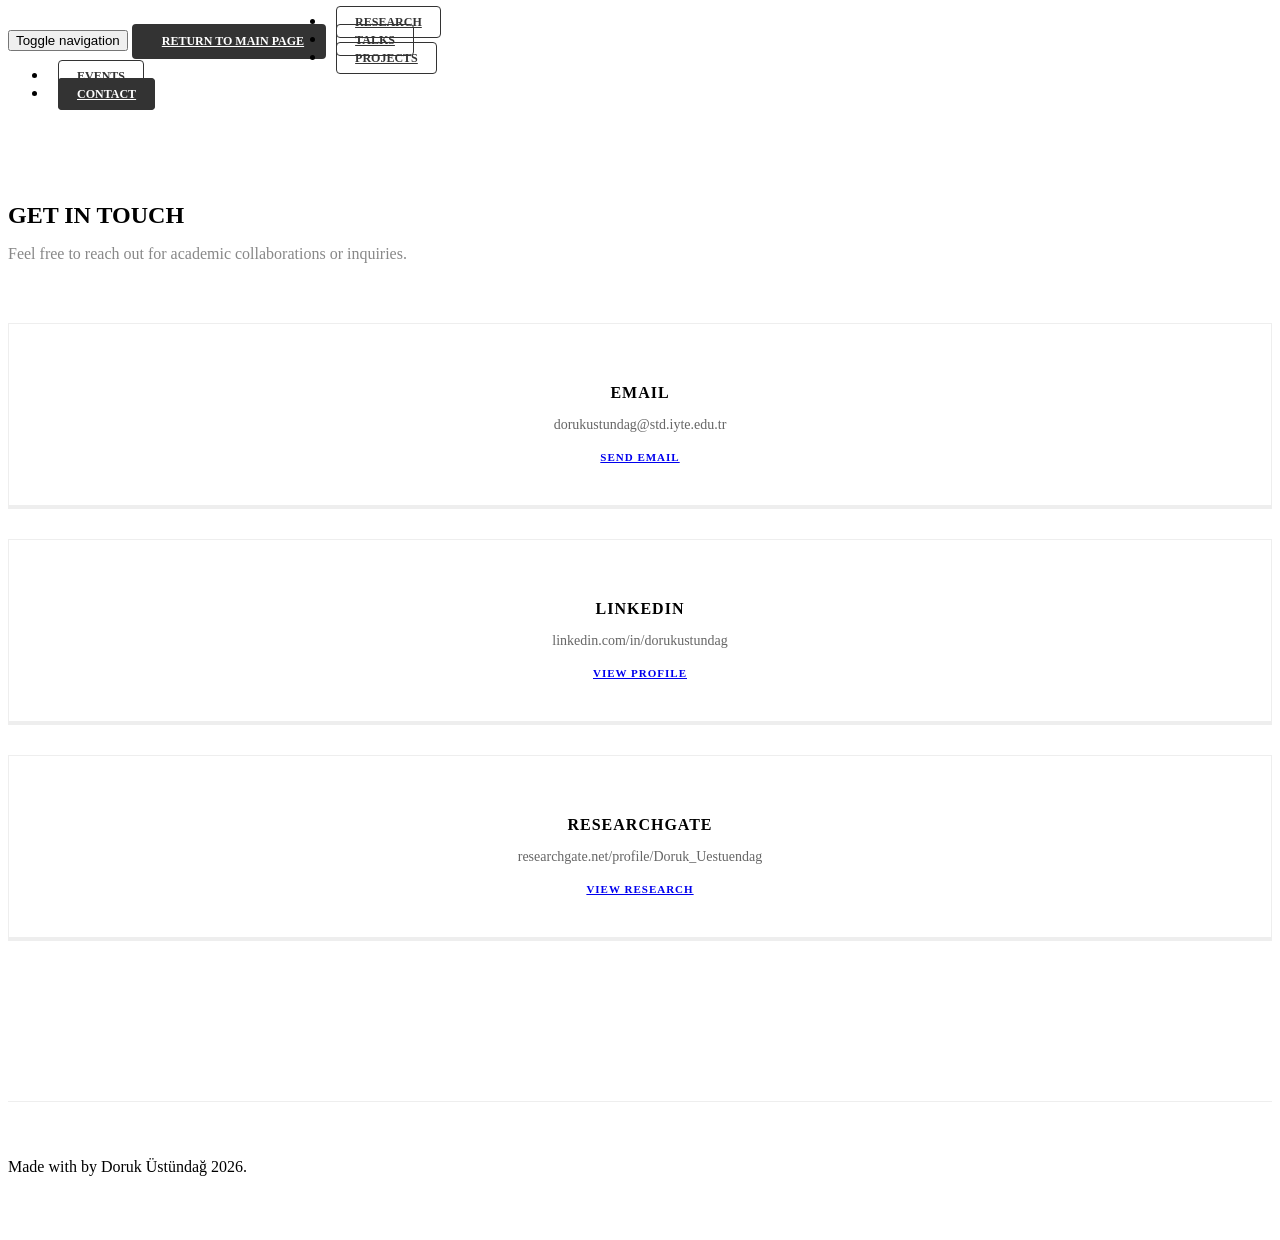
==== contact.html @ 915642f2 "Site-wide polish: shared stylesheet, accessibility, consistency fixes - Extract duplicated header/na" ====
<!doctype html>
<html class="no-js" lang="en">
    <head>
        <meta charset="utf-8">
        <meta http-equiv="X-UA-Compatible" content="IE=edge,chrome=1">
        <title>Contact — Doruk Üstündağ</title>
        <meta name="viewport" content="width=device-width, initial-scale=1">
        <link rel="icon" type="image/svg+xml" href="assets/images/favicon.svg">

        <link href="https://fonts.googleapis.com/css?family=Montserrat:400,700" rel="stylesheet">
        <link rel="stylesheet" href="assets/css/font-awesome.min.css">
        <link rel="stylesheet" href="assets/css/bootstrap.min.css">
        <link rel="stylesheet" href="assets/css/style.css">
        <link rel="stylesheet" href="assets/css/responsive.css" />
        <link rel="stylesheet" href="assets/css/site.css">

        <style>
            /* CONTACT PAGE STYLING */
            .contact-section { padding: 80px 0; }
            .contact-box {
                background: #fff;
                border: 1px solid #eee;
                padding: 40px 20px;
                text-align: center;
                transition: all 0.3s ease;
                border-bottom: 4px solid #eee;
                height: 100%;
                margin-bottom: 30px;
            }
            .contact-box:hover {
                transform: translateY(-5px);
                box-shadow: 0 10px 25px rgba(0,0,0,0.05);
                border-bottom-color: #333;
            }
            .contact-icon {
                font-size: 40px;
                color: #333;
                margin-bottom: 20px;
                display: block;
            }
            .contact-box h3 {
                font-weight: 700;
                text-transform: uppercase;
                font-size: 16px;
                letter-spacing: 1px;
                margin-bottom: 15px;
            }
            .contact-box p {
                color: #666;
                font-size: 14px;
                word-break: break-all;
            }
            .btn-contact {
                margin-top: 15px;
                text-transform: uppercase;
                font-size: 11px;
                font-weight: 700;
                letter-spacing: 1px;
                padding: 8px 20px;
                border-radius: 4px;
            }

            .footer { margin-top: 50px; }
        </style>
    </head>
    <body>

        <header id="main_menu" class="header">            
            <div class="main_menu_bg">
                <div class="container">
                    <div class="row">
                        <div class="nave_menu">
                            <nav class="navbar navbar-default" id="navmenu">
                                <div class="container-fluid">
                                    <div class="navbar-header">
                                        <button type="button" class="navbar-toggle collapsed" data-toggle="collapse" data-target="#bs-example-navbar-collapse-1" aria-expanded="false" aria-controls="bs-example-navbar-collapse-1">
                                            <span class="sr-only">Toggle navigation</span>
                                            <span class="icon-bar"></span><span class="icon-bar"></span><span class="icon-bar"></span>
                                        </button>
                                        <a class="btn-return-home" href="index.html">
                                            <i class="fa fa-chevron-left"></i> Return to Main Page
                                        </a>
                                    </div>
                                    <div class="collapse navbar-collapse" id="bs-example-navbar-collapse-1">
                                        <ul class="nav navbar-nav navbar-right">
                                            <li><a href="research.html">Research</a></li>
                                            <li><a href="talks.html">Talks</a></li>
                                            <li><a href="projects.html">Projects</a></li>
                                            <li><a href="org_events.html">Events</a></li>
                                            <li class="active"><a href="contact.html" aria-current="page">Contact</a></li>
                                        </ul>    
                                    </div>
                                </div>
                            </nav>
                        </div>  
                    </div>
                </div>
            </div>
        </header>

        <section class="contact-section">
            <div class="container">
                <div class="row">
                    <div class="col-md-8 col-md-offset-2 text-center">
                        <h2 style="font-weight: 700; text-transform: uppercase; margin-bottom: 10px;">Get In Touch</h2>
                        <p style="color: #888; margin-bottom: 60px;">Feel free to reach out for academic collaborations or inquiries.</p>
                    </div>
                </div>

                <div class="row">
                    <div class="col-md-4">
                        <div class="contact-box">
                            <i class="fa fa-envelope-o contact-icon"></i>
                            <h3>Email</h3>
                            <p>dorukustundag@std.iyte.edu.tr</p>
                            <a href="mailto:dorukustundag@std.iyte.edu.tr" class="btn btn-default btn-contact">Send Email</a>
                        </div>
                    </div>

                    <div class="col-md-4">
                        <div class="contact-box">
                            <i class="fa fa-linkedin contact-icon"></i>
                            <h3>LinkedIn</h3>
                            <p>linkedin.com/in/dorukustundag</p>
                            <a href="https://www.linkedin.com/in/dorukustundag/" target="_blank" class="btn btn-default btn-contact">View Profile</a>
                        </div>
                    </div>

                    <div class="col-md-4">
                        <div class="contact-box">
                            <i class="fa fa-graduation-cap contact-icon"></i>
                            <h3>ResearchGate</h3>
                            <p>researchgate.net/profile/Doruk_Uestuendag</p>
                            <a href="https://www.researchgate.net/profile/Doruk-Uestuendag" target="_blank" class="btn btn-default btn-contact">View Research</a>
                        </div>
                    </div>
                </div>
            </div>
        </section>

        <footer class="footer">
            <div class="container text-center">
                <p>Made with <i class="fa fa-heart" style="color: #e74c3c;"></i> by Doruk Üstündağ 2026.</p>
            </div>
        </footer>

        <script src="assets/js/vendor/jquery-1.11.2.min.js"></script>
        <script src="assets/js/vendor/bootstrap.min.js"></script>
    </body>
</html>
---- assets/css/site.css ----
/* Shared site chrome: header nav, return-home button, footer, page hero.
   Pulled out of the per-page inline <style> blocks so every page stays in sync. */

body { opacity: 1 !important; visibility: visible !important; }
.preloader { display: none !important; }

/* HEADER NAVIGATION */
.navbar-header { float: left; }
.navbar-nav { margin-top: 12px; margin-bottom: 0; }
.navbar-nav li a {
    border: 1px solid #333 !important;
    padding: 8px 18px !important;
    margin-left: 10px;
    margin-right: 10px;
    border-radius: 4px;
    transition: background-color 0.3s ease, color 0.3s ease;
    text-transform: uppercase;
    font-size: 12px;
    font-weight: 700;
    color: #333 !important;
    background: transparent;
}
.navbar-nav li a:hover {
    background: #333 !important;
    color: #fff !important;
}
.navbar-nav li.active a,
.navbar-nav li a[aria-current="page"] {
    background: #333 !important;
    color: #fff !important;
}

/* RETURN-HOME BUTTON (sub-pages only) */
.btn-return-home {
    display: inline-block;
    margin-top: 12px;
    padding: 8px 20px;
    border: 2px solid #333;
    background: #333;
    color: #fff !important;
    border-radius: 4px;
    font-weight: 700;
    text-transform: uppercase;
    font-size: 12px;
    transition: background-color 0.3s ease, color 0.3s ease;
}
.btn-return-home:hover {
    background: transparent;
    color: #333 !important;
    text-decoration: none;
}
.btn-return-home i { margin-right: 8px; }

/* Visible keyboard focus for every interactive element */
a:focus-visible,
button:focus-visible {
    outline: 2px solid #333;
    outline-offset: 2px;
}

/* PAGE HERO (Projects, Events) */
.main-page-header {
    padding: 80px 0 40px;
    text-align: center;
    background: #fdfdfd;
    border-bottom: 1px solid #eee;
}
.main-page-header h1 {
    font-weight: 700;
    font-size: 42px;
    text-transform: uppercase;
    letter-spacing: 3px;
    color: #222;
    margin: 0;
}
.main-page-header .underline {
    width: 60px;
    height: 4px;
    background: #333;
    margin: 20px auto 0;
}
.main-page-header p {
    max-width: 60ch;
    margin: 20px auto 0;
    color: #666;
    font-size: 15px;
}

.footer { padding: 40px 0; border-top: 1px solid #eee; }

@media (prefers-reduced-motion: reduce) {
    * {
        transition-duration: 0.01ms !important;
        animation-duration: 0.01ms !important;
    }
}
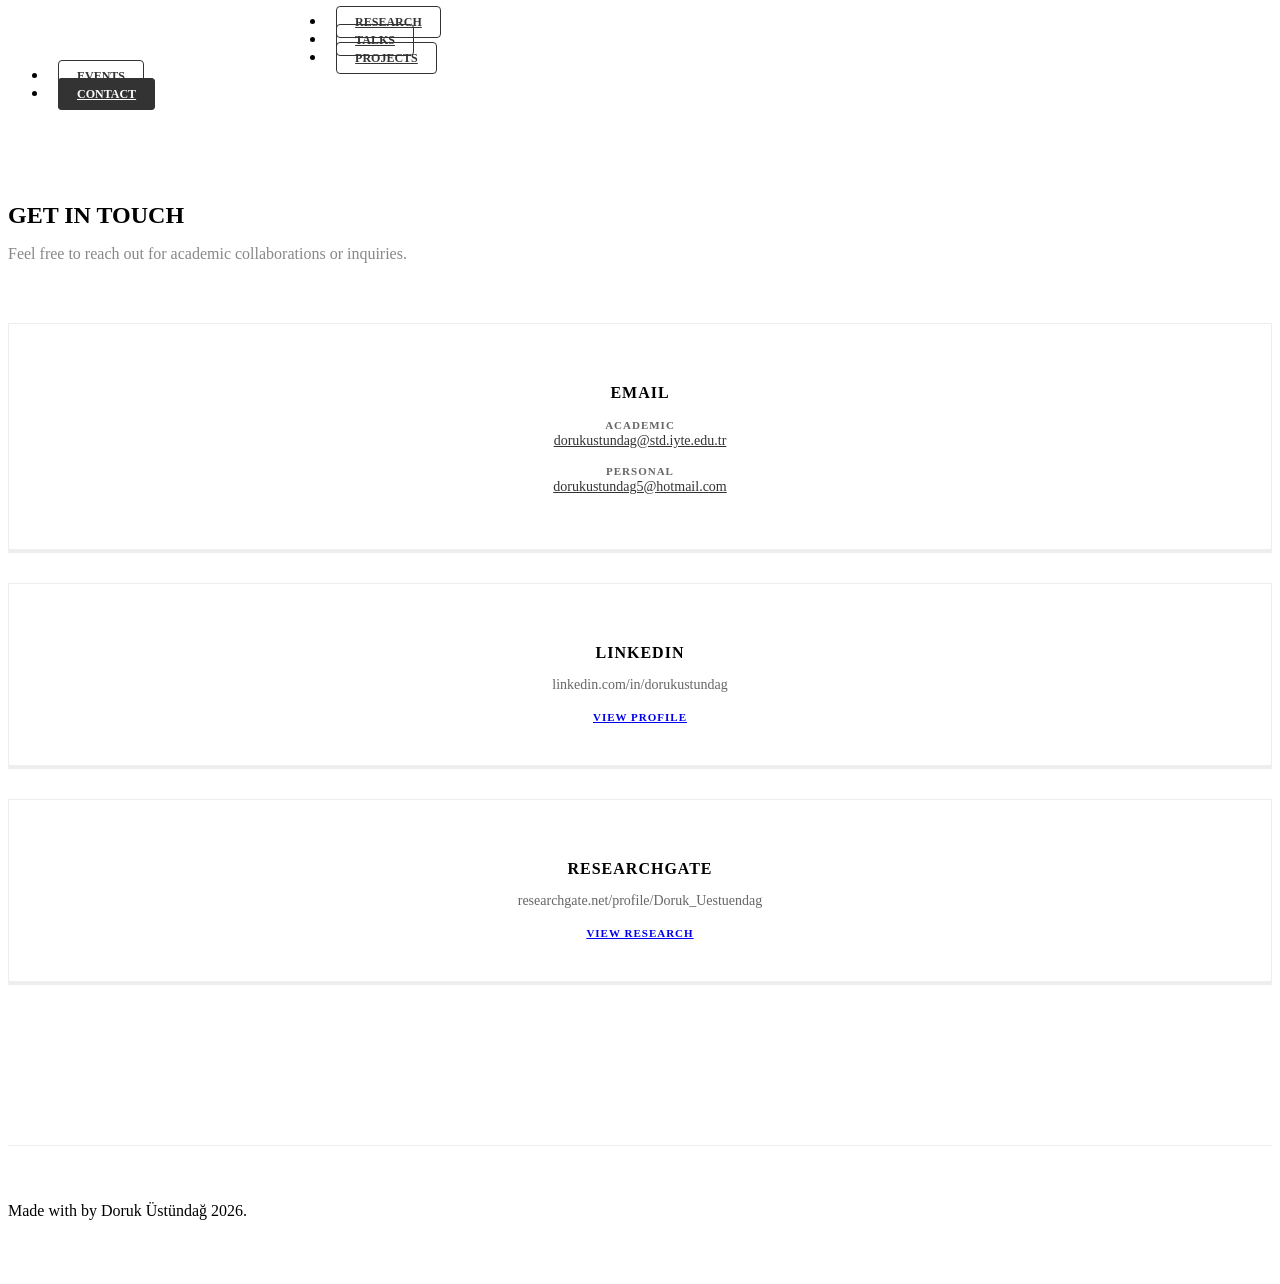
==== commit 56372ba8: "Show both academic and personal emails; share mobile nav layering fix - index: label emails (academi" ====
--- a/contact.html
+++ b/contact.html
@@ -48,8 +48,10 @@
             .contact-box p {
                 color: #666;
                 font-size: 14px;
-                word-break: break-all;
+                overflow-wrap: break-word;
             }
+            .contact-box p a { color: #333; text-decoration: underline; }
+            .email-label { font-size: 11px; text-transform: uppercase; letter-spacing: 1px; color: #666; font-weight: 700; }
             .btn-contact {
                 margin-top: 15px;
                 text-transform: uppercase;
@@ -112,8 +114,10 @@
                         <div class="contact-box">
                             <i class="fa fa-envelope-o contact-icon"></i>
                             <h3>Email</h3>
-                            <p>dorukustundag@std.iyte.edu.tr</p>
-                            <a href="mailto:dorukustundag@std.iyte.edu.tr" class="btn btn-default btn-contact">Send Email</a>
+                            <p><span class="email-label">Academic</span><br>
+                                <a href="mailto:dorukustundag@std.iyte.edu.tr">dorukustundag@std.iyte.edu.tr</a></p>
+                            <p><span class="email-label">Personal</span><br>
+                                <a href="mailto:dorukustundag5@hotmail.com">dorukustundag5@hotmail.com</a></p>
                         </div>
                     </div>
 
--- a/assets/css/site.css
+++ b/assets/css/site.css
@@ -51,6 +51,21 @@
 }
 .btn-return-home i { margin-right: 8px; }
 
+/* Keep the mobile nav dropdown above page content on every page */
+#main_menu {
+    position: relative;
+    z-index: 100;
+}
+.navbar-collapse {
+    background-color: #ffffff !important;
+    position: relative;
+    z-index: 101;
+    max-height: 100vh;
+}
+.main_menu_bg {
+    overflow: visible !important;
+}
+
 /* Visible keyboard focus for every interactive element */
 a:focus-visible,
 button:focus-visible {
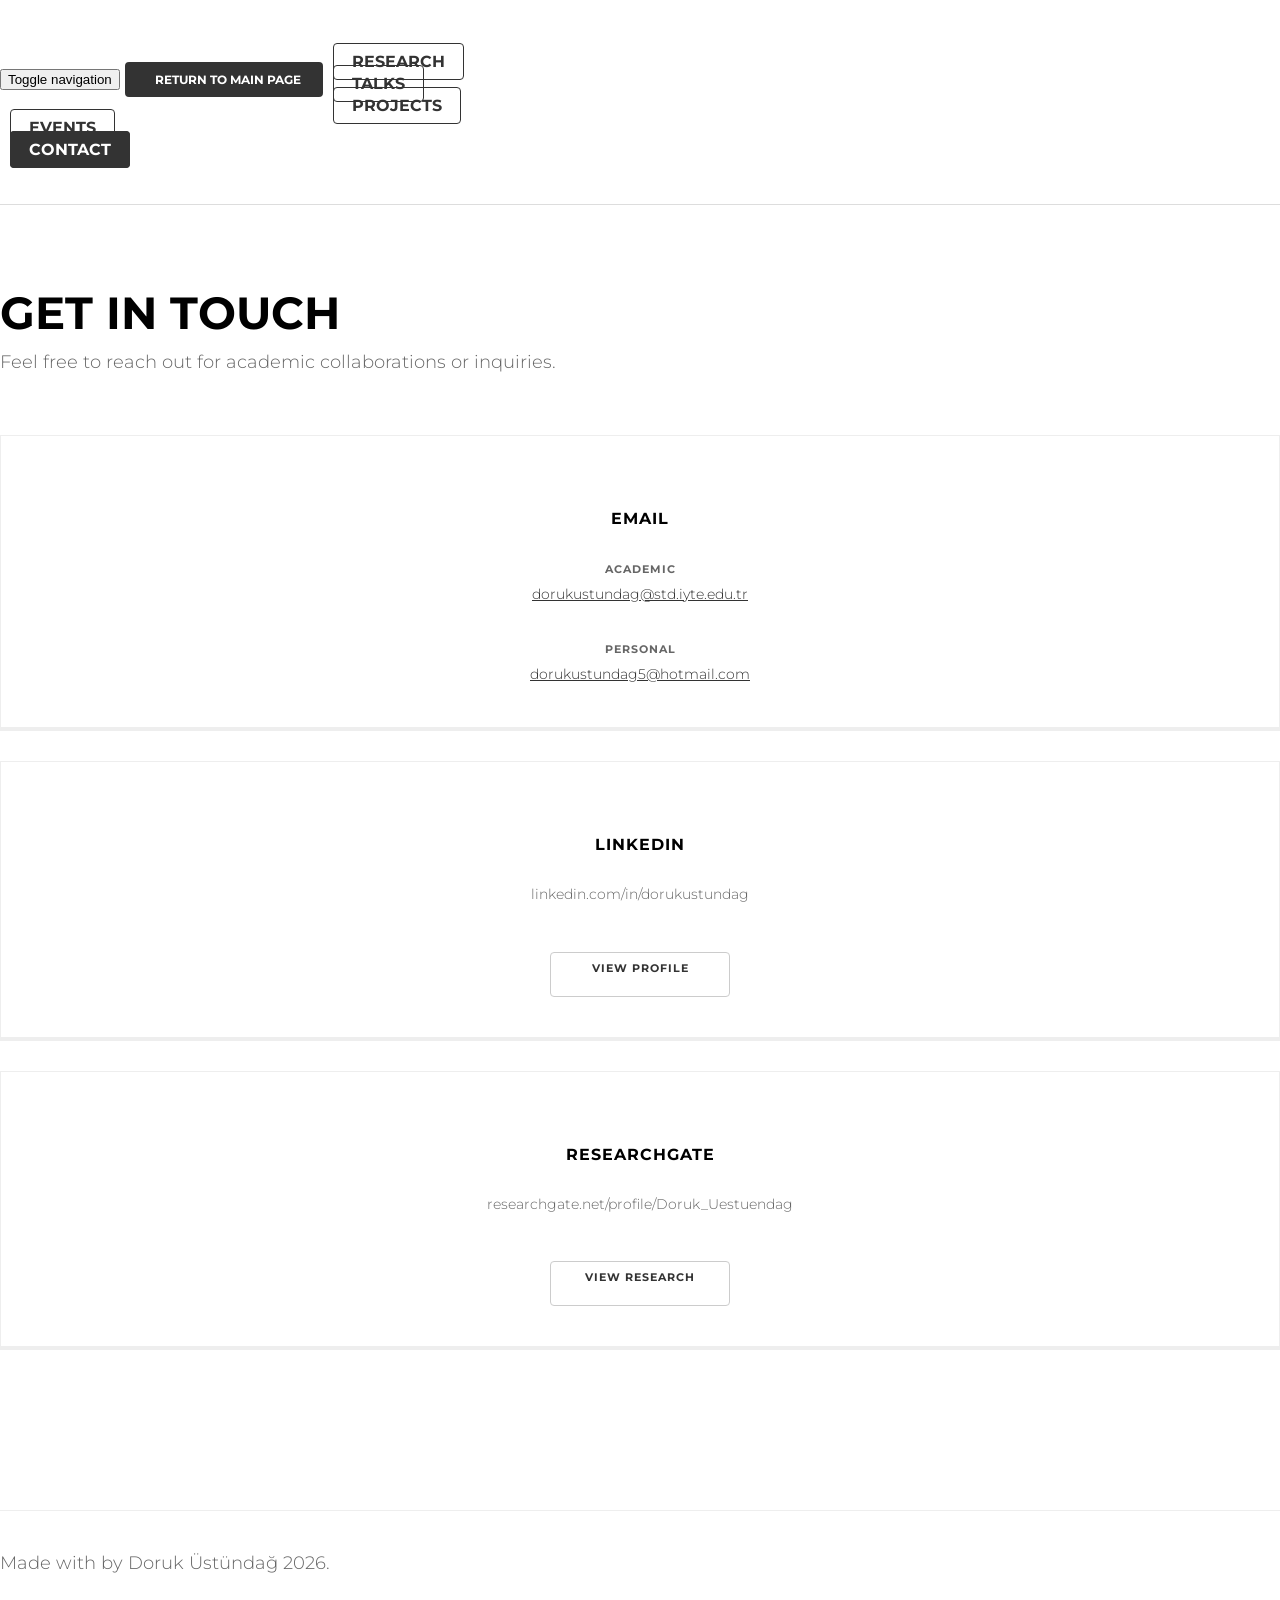
==== commit 86ff562e: "Website Update with CODE" ====
--- a/contact.html
+++ b/contact.html
@@ -4,10 +4,21 @@
         <meta charset="utf-8">
         <meta http-equiv="X-UA-Compatible" content="IE=edge,chrome=1">
         <title>Contact — Doruk Üstündağ</title>
+        <meta name="description" content="Get in touch with Doruk Üstündağ for academic collaborations or inquiries — email, LinkedIn, and ResearchGate.">
         <meta name="viewport" content="width=device-width, initial-scale=1">
         <link rel="icon" type="image/svg+xml" href="assets/images/favicon.svg">
+        <link rel="canonical" href="https://dorukustundag.github.io/contact.html">
 
-        <link href="https://fonts.googleapis.com/css?family=Montserrat:400,700" rel="stylesheet">
+        <meta property="og:type" content="website">
+        <meta property="og:title" content="Contact — Doruk Üstündağ">
+        <meta property="og:description" content="Get in touch with Doruk Üstündağ for academic collaborations or inquiries — email, LinkedIn, and ResearchGate.">
+        <meta property="og:url" content="https://dorukustundag.github.io/contact.html">
+        <meta property="og:image" content="https://dorukustundag.github.io/assets/images/du.jpg">
+        <meta name="twitter:card" content="summary">
+
+        <link rel="preconnect" href="https://fonts.googleapis.com">
+        <link rel="preconnect" href="https://fonts.gstatic.com" crossorigin>
+        <link href="https://fonts.googleapis.com/css?family=Montserrat:400,700&display=swap" rel="stylesheet">
         <link rel="stylesheet" href="assets/css/font-awesome.min.css">
         <link rel="stylesheet" href="assets/css/bootstrap.min.css">
         <link rel="stylesheet" href="assets/css/style.css">
@@ -38,7 +49,7 @@
                 margin-bottom: 20px;
                 display: block;
             }
-            .contact-box h3 {
+            .contact-box h2 {
                 font-weight: 700;
                 text-transform: uppercase;
                 font-size: 16px;
@@ -104,8 +115,8 @@
             <div class="container">
                 <div class="row">
                     <div class="col-md-8 col-md-offset-2 text-center">
-                        <h2 style="font-weight: 700; text-transform: uppercase; margin-bottom: 10px;">Get In Touch</h2>
-                        <p style="color: #888; margin-bottom: 60px;">Feel free to reach out for academic collaborations or inquiries.</p>
+                        <h1 style="font-weight: 700; text-transform: uppercase; margin-bottom: 10px;">Get In Touch</h1>
+                        <p style="color: #666; margin-bottom: 60px;">Feel free to reach out for academic collaborations or inquiries.</p>
                     </div>
                 </div>
 
@@ -113,7 +124,7 @@
                     <div class="col-md-4">
                         <div class="contact-box">
                             <i class="fa fa-envelope-o contact-icon"></i>
-                            <h3>Email</h3>
+                            <h2>Email</h2>
                             <p><span class="email-label">Academic</span><br>
                                 <a href="mailto:dorukustundag@std.iyte.edu.tr">dorukustundag@std.iyte.edu.tr</a></p>
                             <p><span class="email-label">Personal</span><br>
@@ -124,18 +135,18 @@
                     <div class="col-md-4">
                         <div class="contact-box">
                             <i class="fa fa-linkedin contact-icon"></i>
-                            <h3>LinkedIn</h3>
+                            <h2>LinkedIn</h2>
                             <p>linkedin.com/in/dorukustundag</p>
-                            <a href="https://www.linkedin.com/in/dorukustundag/" target="_blank" class="btn btn-default btn-contact">View Profile</a>
+                            <a href="https://www.linkedin.com/in/dorukustundag/" target="_blank" rel="noopener" class="btn btn-default btn-contact">View Profile</a>
                         </div>
                     </div>
 
                     <div class="col-md-4">
                         <div class="contact-box">
                             <i class="fa fa-graduation-cap contact-icon"></i>
-                            <h3>ResearchGate</h3>
+                            <h2>ResearchGate</h2>
                             <p>researchgate.net/profile/Doruk_Uestuendag</p>
-                            <a href="https://www.researchgate.net/profile/Doruk-Uestuendag" target="_blank" class="btn btn-default btn-contact">View Research</a>
+                            <a href="https://www.researchgate.net/profile/Doruk-Uestuendag" target="_blank" rel="noopener" class="btn btn-default btn-contact">View Research</a>
                         </div>
                     </div>
                 </div>
--- a/assets/css/style.css
+++ b/assets/css/style.css
@@ -0,0 +1,1075 @@
+
+
+/*
+Author: Bootstrapthemes
+Author URI: http://bootstrapthemes.co
+*/
+/* ==========================================================================
+   Author's custom styles
+   ========================================================================== */
+html,
+body {
+    background-color: #fff;
+    font-size: 18px;
+    color: #656565;
+    width: 100%;
+    padding: 0;
+    margin-left: 0;
+    margin-right: 0;
+    font-family: 'Montserrat', sans-serif;
+    font-weight: 300;
+}
+.preloader {
+    position: fixed;
+    top: 0;
+    left: 0;
+    right: 0;
+    bottom: 0;
+    background-color: #fefefe;
+    z-index: 99999;
+    height: 100%;
+    width: 100%;
+    overflow: hidden !important;
+}
+.loaded {
+    width: 60px;
+    height: 60px;
+    position: absolute;
+    left: 50%;
+    top: 50%;
+    background-image: url(../images/loading.gif);
+    background-repeat: no-repeat;
+    background-position: center;
+    -moz-background-size: cover;
+    background-size: cover;
+    margin: -20px 0 0 -20px;
+}
+img {
+    -moz-user-select: none;
+    -webkit-user-select: none;
+    -ms-user-select: none;
+    user-select: none;
+    -webkit-user-drag: none;
+    user-drag: none;
+}
+a,
+a:hover,
+a:active,
+a:focus {
+    text-decoration: none;
+    outline: none;
+}
+a,
+button,
+a span {
+    -webkit-transition: 0.2s ease-in-out;
+    -o-transition: 0.2s ease-in-out;
+    transition: 0.2s ease-in-out;
+}
+.btn.extra-width {
+    padding: 13px 40px;
+}
+.btn:focus,
+.btn:active {
+    outline: inherit;
+}
+*,
+*:before,
+*:after {
+    -webkit-box-sizing: border-box;
+    -moz-box-sizing: border-box;
+    box-sizing: border-box;
+    /*    direction: rtl;*/
+}
+p {
+    margin: 0 0 15px;
+}
+a{}
+.clear {
+    clear: both;
+}
+img {
+    max-width: 100%;
+}
+textarea,
+input[type="text"],
+input[type="password"],
+input[type="datetime"],
+input[type="datetime-local"],
+input[type="date"],
+input[type="month"],
+input[type="time"],
+input[type="week"],
+input[type="number"],
+input[type="email"],
+input[type="url"],
+input[type="search"],
+input[type="tel"],
+input[type="color"],
+.uneditable-input {
+    outline: none;
+}
+.form-control {
+    border: 1px solid rgba(0, 0, 0, 0.08);
+    font-size: 16px;
+    height: 45px;
+}
+.form-control {
+    display: inline-block;
+    width: 60%;
+    height: 35px;
+    padding: 6px 25px;
+    font-size: 14px;
+    line-height: 1.42857143;
+    color: #fff;
+    background-color: #182e4c;
+    background-image: none;
+    border: 0px solid #ccc;
+    border-radius: 30px;
+    -webkit-box-shadow: inset 0 1px 1px rgba(0,0,0,.075);
+    box-shadow: inset 0 1px 1px rgba(0,0,0,.075);
+    -webkit-transition: border-color ease-in-out .15s,-webkit-box-shadow ease-in-out .15s;
+    -o-transition: border-color ease-in-out .15s,box-shadow ease-in-out .15s;
+    transition: border-color ease-in-out .15s,box-shadow ease-in-out .15s;
+}
+.form-control:focus {
+    border-color: #5e9a28;
+}
+
+h1,
+h2,
+h3,
+h4,
+h5,
+h6 {
+    margin: 0;
+    color:#000000;
+}
+h4,
+h5 {
+    font-weight: 300;
+    margin: 0;
+    line-height: 2rem;
+}
+h1 {
+    font-size: 2.5rem;
+    font-family: 'Montserrat', sans-serif;
+    font-weight: 900;
+}
+h2 {
+    font-size:2.25rem;
+    line-height: 2.5rem;
+    font-family: 'Montserrat', sans-serif;
+    font-weight: 700;
+}
+h3 {
+    font-size:1.5rem;
+    line-height: 2rem;
+    font-family: 'Montserrat', sans-serif;
+    font-weight: 300;
+}
+h4 {
+    font-size: 1.75rem;
+    line-height: 2rem;
+    font-family: 'Montserrat', sans-serif;
+    font-weight: 700;
+}
+h5 {
+    font-size: 1.125rem;
+    margin-bottom: 1rem;
+    margin-top: 1rem;
+    color:#223d61;
+}
+h6 {
+    font-size: 1rem;
+    margin-bottom: .9rem;
+}
+p {
+    line-height: 1.375rem;
+    margin-bottom:30px;
+}
+p:last-child {
+    margin-bottom: 0px;
+}
+.text {
+    color: #333333;
+}
+.coloricon i {
+    color: #5e9a28;
+}
+.colorsbg{
+    background:#FFE1BD ;
+}
+.whitetext {
+    color: #fff;
+}
+.blackbg{
+    background: #000;
+}
+.lightbg {
+    background-color: #f9f9f9;
+}
+.transition {
+    -webkit-transition: all 300ms linear;
+    -moz-transition: all 300ms linear;
+    -o-transition: all 300ms linear;
+    -ms-transition: all 300ms linear;
+    transition: all 300ms linear;
+}
+
+
+/*
+Section
+*/
+.sections {
+    padding-top:85px;
+    padding-bottom: 105px;
+    overflow: hidden;
+}
+.sections.footer {
+    padding-bottom: 80px;
+}
+section .subtitle h5 {
+    margin-top: 10px;
+    font-size: 1.3rem;
+}
+.parallax-section {
+    max-width: 100%;
+    color: #ffffff;
+}
+section .title-half h2 {
+    font-size: 2.25rem;
+    line-height: 3rem;
+    font-weight: 300;
+    margin-bottom: 1.4rem;
+}
+section .subtitle-half h5 {
+    font-weight: 100;
+    font-size: 17px;
+}
+ul{
+    margin:0;
+    padding:0;
+    list-style:none;
+}
+
+.heading {
+    margin-bottom: 4rem;
+}
+.overlay {
+    background-color: rgba(0, 0, 0, 0.75);
+    width: 100%;
+    height: 100%;
+    position: absolute;
+    left:0;
+    top:0;
+}
+.home-overlay {
+    background-color:rgba(255, 225, 189, 0.9);
+    width: 100%;
+    height:100%;
+    position: absolute;
+    left:0;
+    top:0;
+}
+.home-overlay-fluid {
+    background-color: rgba(41, 41, 41, 0.68);
+    width: 80%;
+    margin: auto;
+}
+.overlay-img {
+    background: rgba(0, 0, 0, 0.3);
+    width: 100%;
+    padding-top: 100px;
+    padding-bottom: 100px;
+    color: #ffffff;
+}
+.no-padding {
+    padding: 0 !important;
+    margin:0 !important;
+}
+.fluid-blocks-col {
+    padding: 70px 40px 0 80px;
+}
+.fluid-blocks-col-right {
+    padding: 70px 80px 0 40px;
+}
+/*
+Separator
+*/
+.separator {
+    height: 2px;
+    width: 60px;
+    margin: 20px auto;
+    background: #000;;
+}
+.separator2 {
+    height: 2px;
+    width: 60px;
+    margin:20px 0px;
+    background: #000;
+}
+.separator3 {
+    height: 2px;
+    width: 50px;
+    margin:10px auto;
+    background: #fff;
+}
+.separator4 {
+    height: 2px;
+    width: 30px;
+    margin:20px 0px;
+    background: #5e9a28;
+}
+/*section:nth-of-type(odd) {
+    background-color: #F9F9F9;
+}*/
+/*
+Button
+*/
+.btn-primary.active.focus,
+.btn-primary.active:focus,
+.btn-primary.active:hover,
+.btn-primary:active.focus,
+.btn-primary:active:focus,
+.btn-primary:active:hover,
+.open > .dropdown-toggle.btn-primary.focus,
+.open > .dropdown-toggle.btn-primary:focus,
+.open > .dropdown-toggle.btn-primary:hover,
+.btn-primary.focus,
+.btn-primary:focus,
+.btn-primary.disabled,
+.btn-primary.disabled:hover {
+    color: #ffffff;
+    background-color: #522bac;
+    border-color: #522bac;
+}
+
+.btn {
+    display: inline-block;
+    min-width: 180px;
+    padding: .4em;
+    height: 45px;
+    text-align: center;
+    color: #fff;
+    letter-spacing: 1px;
+    margin: 0;
+    font-size: 1.125rem;
+    border-radius: 50px;
+    margin-top: 20px;
+    background-color: #000;
+    transition: .5s; 
+    border:1px solid #000;
+
+}
+.btn:hover {
+    background-color:#ffcb93;
+    color: #000;
+    text-decoration: none;
+    border:1px solid #ffcb93;
+}
+.btn-default {
+    color: #333;
+    background-color: #fff;
+    border-color: #ccc;
+}
+.btn-default:hover {
+    color: #333;
+    background-color: #fff;
+    border-color:#000;
+}
+
+/*
+Extra height css
+*/
+.margin-top-20 {
+    margin-top: 20px;
+}
+.margin-bottom-20 {
+    margin-bottom: 20px;
+}
+.margin-top-40 {
+    margin-top: 40px;
+}
+.margin-bottom-40 {
+    margin-bottom: 40px;
+}
+.margin-top-60 {
+    margin-top: 60px;
+}
+.margin-top-80 {
+    margin-top: 80px;
+}
+.margin-top-120 {
+    margin-top: 120px;
+}
+.margin-80 {
+    margin-top: 80px;
+    margin-bottom: 80px;
+}
+.margin-bottom-60 {
+    margin-bottom: 60px;
+}
+
+.margin-bottom-80 {
+    margin-bottom: 80px;
+}
+.padding-top-20 {
+    padding-top: 1.33rem;
+}
+.padding-bottom-20 {
+    padding-bottom: 1.33rem;
+}
+.padding-top-40 {
+    padding-top: 2.66rem;
+}
+.padding-bottom-40 {
+    padding-bottom: 2.66rem;
+}
+.padding-top-60 {
+    padding-top: 5rem;
+}
+.padding-bottom-60 {
+    padding-bottom: 5rem;
+}
+.padding-bottom-0 {
+    padding-bottom: 0;
+}
+/*padding*/
+.padding-twenty {
+    padding: 10px 0;
+}
+.padding-fourty {
+    padding: 20px 0;
+}
+.padding-sixty {
+    padding: 30px 0;
+}
+.padding-eighty {
+    padding: 40px 0;
+}
+h1 span {
+    color: #5e9a28;
+    font-weight: 400;
+}
+
+/*for placeholder changes*/
+
+input::-webkit-input-placeholder {
+    color: #555555;
+}
+input::-moz-placeholder {
+    color: #555555;
+}
+input::-ms-input-placeholder {
+    color: #555555;
+}
+
+/*for image bg*/
+
+
+/*.img-bg{
+  background: url(../images/home-msg.jpg) no-repeat center top fixed;
+  background-size
+  -moz-background-size: cover;
+  -webkit-background-size: cover;
+  -o-background-size: cover;
+  background-size: cover;
+  width: 100%;
+  overflow: hidden;
+}*/
+/* navbar section */
+.menu-scroll {
+    padding-top: 0px;
+    padding-bottom: 0px;
+    position: fixed;
+    top: 0; 
+    left: 0; 
+    right: 0; 
+    z-index: 300;
+    box-shadow: 0 6px 12px rgba(0, 0, 0, .175);
+    -webkit-box-shadow: 0 6px 12px rgba(0, 0, 0, .175);
+    background-color:#fff;
+    -webkit-transition:all .3s;
+    -moz-transition:all .3s;
+    transition:all .3s;
+    height: 80px;
+    /*    background-color: transparent;
+        -webkit-transition: background .5s ease-in-out,padding .5s ease-in-out;
+        -moz-transition: background .5s ease-in-out,padding .5s ease-in-out;
+        transition: background .5s ease-in-out,padding .5s ease-in-out;*/
+
+}
+
+.menu-scroll .main_menu_bg{
+    margin-top: 0px;
+    background-color: transparent;
+    height: 80px;
+}
+.menu-scroll .main_menu_bg .nave_menu {
+    margin-top:0px;
+}
+.main_menu_bg{
+    margin-top: 0px;
+    background-color: #fff;
+    border-bottom: 1px solid #ddd;
+    height: 155px;
+    transition: all 0.3s;
+}
+.main_menu_bg .navbar-default {
+    background-color: transparent; 
+    border-color: transparent; 
+    transition: all .3s;
+    margin: 15px auto;
+}
+.navbar-default .navbar-nav>li>a:hover, .navbar-default .navbar-nav>li>a:focus{
+    color:#000000;
+}
+.main_menu_bg .nave_menu {
+    margin-top:50px;
+    transition: all 0.6s;
+}
+
+.main_menu_bg .navbar-default .navbar-nav>.active>a, .navbar-default .navbar-nav>.active>a:hover, .navbar-default .navbar-nav>.active>a:focus{
+    color: #000000;
+    background:url(../images/line.png) no-repeat scroll 15px 40px;
+}
+
+.main_menu_bg .navbar-nav>li>a {
+    padding-top: 15px;
+    padding-bottom: 20px;
+    font-size: 0.875rem;
+    color: #333;
+}
+.navbar-brand>img {
+    max-width: 80%;
+}
+.navbar-default .navbar-nav>.open>a, .navbar-default .navbar-nav>.open>a:hover, .navbar-default .navbar-nav>.open>a:focus{
+    background-color:transparent;
+    color:#ffe1bd;
+
+}
+.dropdown-menu>li>a{
+    line-height: 4;
+}
+/*.navbar-nav>li>.dropdown-menu{
+    margin-top:20px;
+}*/
+
+
+/*home section*/
+.main_home{
+    margin-top:85px;
+    padding: 140px 0px;
+    position: relative;
+
+}
+.main_home h1{
+    color: #fff;
+    padding-bottom: 25px;
+}
+.main_home p.subtitle{
+    color: #000;
+    padding-bottom: 25px;
+    font-size:1.5rem;
+    line-height: 2rem;
+    margin:0 auto;
+}
+.main_home_slider{
+    margin-top:70px;
+}
+.single_home_slider{
+    margin-top:70px;
+    background:url(../images/homebg.jpg) no-repeat top center;
+    position: relative;
+}
+.main_home_slider .owl-controls{
+    position: absolute;
+    right:1%;
+    top:50%;
+    z-index: 99;
+}
+.home .owl-theme .owl-dots .owl-dot {
+    display: block;
+    zoom: 1;
+}
+
+.owl-theme .owl-dots .owl-dot.active span, .owl-theme .owl-dots .owl-dot:hover span {
+    background: #fff;
+    border:0;
+}
+.owl-theme .owl-dots .owl-dot span {
+    width: 10px;
+    height: 10px;
+    margin: 2px 10px;
+    background: transparent;
+    border:1px solid #000;
+    display: inline-block;
+    -webkit-backface-visibility: visible;
+    -webkit-transition: opacity 200ms ease;
+    -moz-transition: opacity 200ms ease;
+    -ms-transition: opacity 200ms ease;
+    -o-transition: opacity 200ms ease;
+    transition: opacity 200ms ease;
+    -webkit-border-radius: 0px; 
+    -moz-border-radius: 0px;
+    border-radius: 0px;
+    transform: rotate(45deg);
+}
+
+
+/*========================================================================
+service section css
+==========================================================================*/
+.head_title{
+    margin-bottom:60px;
+}
+.head_title h2{
+    font-size:2.25rem;
+    color:#223d61;
+}
+.head_title p{
+    font-size:1rem;
+}
+
+
+/*=======================================================================
+                        Work sectin style
+=========================================================================*/
+.main_mix_content{
+    overflow: hidden;
+}
+.main_mix_content .single_mixi_portfolio{
+    margin-bottom:30px;
+}
+
+
+/*====================================================================
+ Team section Style
+======================================================================*/
+
+.main_team_area .single_team .team img{
+    margin-bottom:20px;
+    width:168px;
+    height: 168px;
+    margin:20px auto;
+}
+.main_team_area .owl-controls{
+    margin-top:50px;
+}
+.main_team_area .owl-nav{
+    position: absolute;
+    top:15%;
+
+}
+.main_team_area .owl-carousel .owl-controls .owl-nav .owl-prev{
+    float: left;
+    position: absolute;
+}
+.main_team_area .owl-carousel .owl-controls .owl-nav .owl-next {
+    float: right !important;
+    position: relative;
+    right:-1350%;
+}
+.main_team_area .owl-theme .owl-nav [class*='owl-'] {
+    color: black;
+    font-size: 3rem;
+    margin: 5px;
+    padding: 4px 7px;
+    background: transparent;
+}
+.main_team_area .owl-theme .owl-nav [class*='owl-']:hover {
+    background: transparent;
+    color: white;
+}
+
+
+/*===================================================================
+                    Clients Section Style
+=====================================================================*/
+.single_left_text{
+}
+.slider-pro .sp-slides.sps_slider{
+    height: 200px !important;
+}
+.slider-pro p.sp-layer.right_sp_layer {
+    padding-top: 40px;
+}
+
+/*===================================================================
+                    Contact section style
+=======================================================================*/
+.contact{
+    background: url(../images/tuchbg.jpg) no-repeat top center;
+    background-size: cover;
+    position: relative;
+}
+
+.main_contact .head_title.whitetext h1{
+    color:#fff;
+}
+.main_contact label{
+    font-family: 'Montserrat', sans-serif;
+    font-size:1.125rem;
+    font-weight: 300;
+    margin-bottom:10px;
+}
+.main_contact .form-control {
+    display: inline-block;
+    width: 100%;
+    height: 50px;
+    padding: 6px 25px;
+    font-size: 14px;
+    line-height: 1.42857143;
+    color: #fff;
+    background-color: transparent; 
+    background-image: none;
+    border-top: 1px solid #555;
+    border-radius: 0px;
+    -webkit-box-shadow: inset 0 0px 0px rgba(0,0,0,.075);
+    box-shadow: inset 0 0px 0px rgba(0,0,0,.075);
+    -webkit-transition: border-color ease-in-out .15s,-webkit-box-shadow ease-in-out .15s;
+    -o-transition: border-color ease-in-out .15s,box-shadow ease-in-out .15s;
+    transition: border-color ease-in-out .15s,box-shadow ease-in-out .15s;
+}
+
+.main_contact .single_contant_left input[type="submit"]{
+
+}
+
+.main_contact textarea.form-control {
+    height: auto;
+    border-bottom: 1px solid #333;
+}
+
+.main_contact .single_message_right_info{
+    display: inline-block;
+    width: 100%;
+    margin-top: 65px;
+}
+
+.single_message_right_info li{
+    font-size: 1.125rem;
+    display: block;
+    width: 100%;
+    margin-bottom: 40px;
+    overflow: hidden;
+    line-height: 1.5rem;
+}
+.single_message_right_info li i{
+    padding: 5px;
+    font-size:1rem;
+    float: left;
+    width:8%;
+    display: inline-block;
+    text-align: center;
+}
+.single_message_right_info li span{
+    display:inline-block;
+    float: left;
+    width:90%;
+
+}
+.contact_socail a i{
+    font-size:0.8125rem;
+    color:#000;
+    background: #fff;
+    text-align: center;
+    width:40px;
+    height: 40px;
+    line-height: 40px;
+    margin-left:10px;
+}
+.contact_socail a:hover i{
+    background: #ffe1bd;
+    color:#fff;
+}
+
+
+
+/*==================================================================
+                    footer section
+====================================================================*/
+.footer{
+    border-top:1px solid #d8d8d8;
+}
+.copyright_text p{
+    color:#aaa79e;
+    font-size:0.8125rem;
+    /*    line-height: 25px;*/
+    padding: 40px 20px;
+    max-width: 100%;
+}
+.copyright_text p i{
+    padding:0px 10px;
+    color:#ffcb93;
+}
+.copyright_text p a{
+    padding:0px 10px;
+    color:#ffcb93;
+}
+
+
+/* scrollup */
+
+.scrollup{
+    width: 30px;
+    height: 30px;
+    border-radius: 15px;
+    opacity: .3;
+    position: fixed;
+    bottom: 20px;
+    right: 25px;
+    color: #fff;
+    cursor: pointer;
+    background-color: #000;
+    z-index: 1000;
+    transition: opacity .5s, background-color .5s;
+    -moz-transition: opacity .5s, background-color .5s;
+    -webkit-transition: opacity .5s, background-color .5s;
+}
+
+.scrollup:hover {
+    background: #ffcb93;
+    opacity: 1;
+}
+
+.scrollup i {
+    font-size: 13px;
+    position: absolute;
+    opacity: 1;
+    color: #fff;
+    left: 50%;
+    top: 50%;
+    margin-top: -7px;
+    margin-left: -6px;
+    text-decoration: none;
+
+}
+
+
+
+
+
+/*====================================================================
+                         About Page Style
+======================================================================*/
+
+.main_about_area .separator2{
+    margin-top:0px;
+    margin-bottom: 40px;
+}
+.main_about_area .single_about_left_text{
+    width:80%;
+    margin:40px auto;
+}
+.main_about_area .single_about_left_text h4{
+    line-height: 3rem;
+}
+
+
+/*======================================================================
+                    instagram Section
+-=======================================================================*/
+.instagram-thumbnails img{
+    width: 18%;
+    display: inline-block;
+    margin: 5px;
+}
+
+
+
+
+
+
+/*========================================================================
+                Service Page One Style
+==========================================================================*/
+
+.main_events_area{}
+.main_events_area .single_events span{
+    display: inline-block;
+}
+.main_events_area .single_events p{
+    font-size:1.875rem;
+    line-height: 2rem;
+}
+.main_events_area .single_events span.e_text{}
+.main_events_area .single_events span.separator3{
+    margin: 10px 50px;
+}
+.main_events_area .single_events span.e_price{
+    font-family: 'Montserrat', sans-serif;
+    font-weight: 700;
+    font-size:2.5rem;
+}
+.main_events_area .single_events span.e_text1{
+    margin-left:20px;
+    color:#8e8e8e;
+}
+.main_events_area .single_events.events_btn .btn{
+    margin-top:0px;
+}
+
+
+
+
+
+/*=====================================================================
+                    Works page style
+=======================================================================*/
+.single_mixi_portfolio{
+    position: relative;
+}
+.single_work_overlay{
+    background: #FFE1BD;
+    width:80%;
+    height: 80%;
+    left:10%;
+    top:10%;
+    position:absolute;
+    padding-top: 15%;
+    opacity: 0;
+    transition: all 0.6s;
+}
+.single_work_overlay.single_work_overlay2{
+    padding-top: 40%;
+}
+.single_mixi_portfolio:hover .single_work_overlay{
+    opacity: 1;
+}
+
+
+
+
+/*=====================================================================
+                    Work1 page style
+=======================================================================*/
+
+.main_work1_area{}
+.main_work1_area .main_work1_content{
+    padding-top:130px;
+}
+.main_work1_area .owl-theme .owl-nav [class*='owl-'] {
+    color: #989898;
+    background: transparent;
+    font-size:1.125rem;
+}
+.main_work1_area .owl-theme .owl-nav {
+    margin-top: 10px;
+    text-align: center;
+    -webkit-tap-highlight-color: transparent;
+    position: relative;
+    top: -880px;
+}
+
+.main_work1_area .owl-theme .owl-dots .owl-dot span{
+    border-radius:50%;
+}
+.main_work1_area .owl-theme .owl-dots .owl-dot.active span{
+    background: #000;
+    border: 0;
+}
+
+.work_socail a i{
+    background: #000;
+    color:#fff;
+    transition: all 0.6s;
+    text-align: center;
+    width: 40px;
+    height: 40px;
+    line-height: 40px;
+    margin-right: 10px;
+}
+
+.work_socail a:hover i{
+    background: #FFE1BD;
+    color:#fff;
+}
+
+/* main work1 content section */
+
+.main_work1_content_area{}
+
+.main_work1_content_area .signle_work1_left {
+    width: 80%;
+    margin: 0px auto;
+}
+
+
+/*main work1 team section */
+.main_work1_team_area{}
+.main_work1_team_area .owl-theme .owl-dots .owl-dot span{
+    border-radius:50%;
+}
+.main_work1_team_area .owl-theme .owl-dots .owl-dot.active span, .owl-theme .owl-dots .owl-dot:hover span{
+    background: #000;
+}
+
+.main_work1_team_area .owl-theme .owl-dots {
+    text-align: center;
+    -webkit-tap-highlight-color: transparent;
+    top: 40px;
+    position: relative;
+}
+
+.main_work1_team_area .single_work1_team .team{
+    margin-top:30px;
+}
+
+
+/*==================================================================
+                Blog Page Style
+====================================================================*/
+.blogmix .mix{
+    display: none;
+}
+.blogmix in{
+    overflow: hidden;
+}
+.single_service{
+    min-height: 555px;
+}
+.blog_readmore_btn{
+    display: block;
+    width:100%;
+    overflow: hidden;
+}
+ul li.filter{
+    cursor:pointer;
+}
+
+/*==================================================================
+                BlogInner Page Style
+====================================================================*/
+
+.main_bloginner_area{}
+.main_bloginner_content{}
+.main_bloginner_content .single_bloginner img{
+    width:100%;
+}
+.single_bloginner h1{
+    font-size:2.25rem;
+    margin-bottom: 1rem;
+}
+.single_bloginner.s_blogIner_4.single_bloginner_bottom_heading{
+    width:80%;
+}
+.single_bloginner.s_blogIner_4.single_bloginner_bottom_heading h4{
+    letter-spacing: 1px;
+    line-height: 3rem;
+}
+
+
+
+/*=======================================================================
+                    Cantact Us Page Style 
+=========================================================================*/
+
+.contactus .form-control{
+    color:#333;
+}
+.ourmap {
+    width: 100%;
+    height: 700px;
+}
--- a/assets/css/site.css
+++ b/assets/css/site.css
@@ -56,12 +56,6 @@
     position: relative;
     z-index: 100;
 }
-.navbar-collapse {
-    background-color: #ffffff !important;
-    position: relative;
-    z-index: 101;
-    max-height: 100vh;
-}
 .main_menu_bg {
     overflow: visible !important;
 }
@@ -82,7 +76,7 @@
 }
 .main-page-header h1 {
     font-weight: 700;
-    font-size: 42px;
+    font-size: 32px;
     text-transform: uppercase;
     letter-spacing: 3px;
     color: #222;
@@ -103,6 +97,58 @@
 
 .footer { padding: 40px 0; border-top: 1px solid #eee; }
 
+/* Math blocks (Research/Talks pages) shouldn't force page-wide horizontal scroll on mobile */
+.katex-display {
+    overflow-x: auto;
+    overflow-y: hidden;
+}
+
+/* Compact header bar + tighter dropdown gap on mobile so the menu doesn't eat the fold */
+@media (max-width: 768px) {
+    .main_menu_bg {
+        height: 70px;
+    }
+    .main_menu_bg .nave_menu {
+        margin-top: 12px;
+    }
+    .navbar-default .navbar-collapse {
+        margin-top: 12px !important;
+    }
+    /* This theme's bootstrap.min.css was stripped of the stock mobile
+       .navbar-nav unfloat rule, so the menu stayed right-floated and
+       narrow instead of a full-width stacked panel. */
+    .navbar-header {
+        float: none;
+    }
+    .navbar-nav {
+        float: none !important;
+        margin: 0;
+    }
+    .navbar-nav > li {
+        float: none;
+    }
+    .navbar-nav li a {
+        margin-left: 0;
+        margin-right: 0;
+        margin-bottom: 8px;
+        display: block;
+        text-align: center;
+    }
+    /* Open panel doesn't push page content down (fixed-height header +
+       overflow:visible), so give it full viewport height while open —
+       otherwise its white background falls short and page content
+       peeks out underneath it. Scoped to mobile + .in (open) only: a
+       global rule here previously painted an opaque full-width panel
+       over the desktop return-home button. */
+    .navbar-collapse.in {
+        background-color: #ffffff !important;
+        position: relative;
+        z-index: 101;
+        min-height: 100vh;
+        max-height: 100vh;
+    }
+}
+
 @media (prefers-reduced-motion: reduce) {
     * {
         transition-duration: 0.01ms !important;
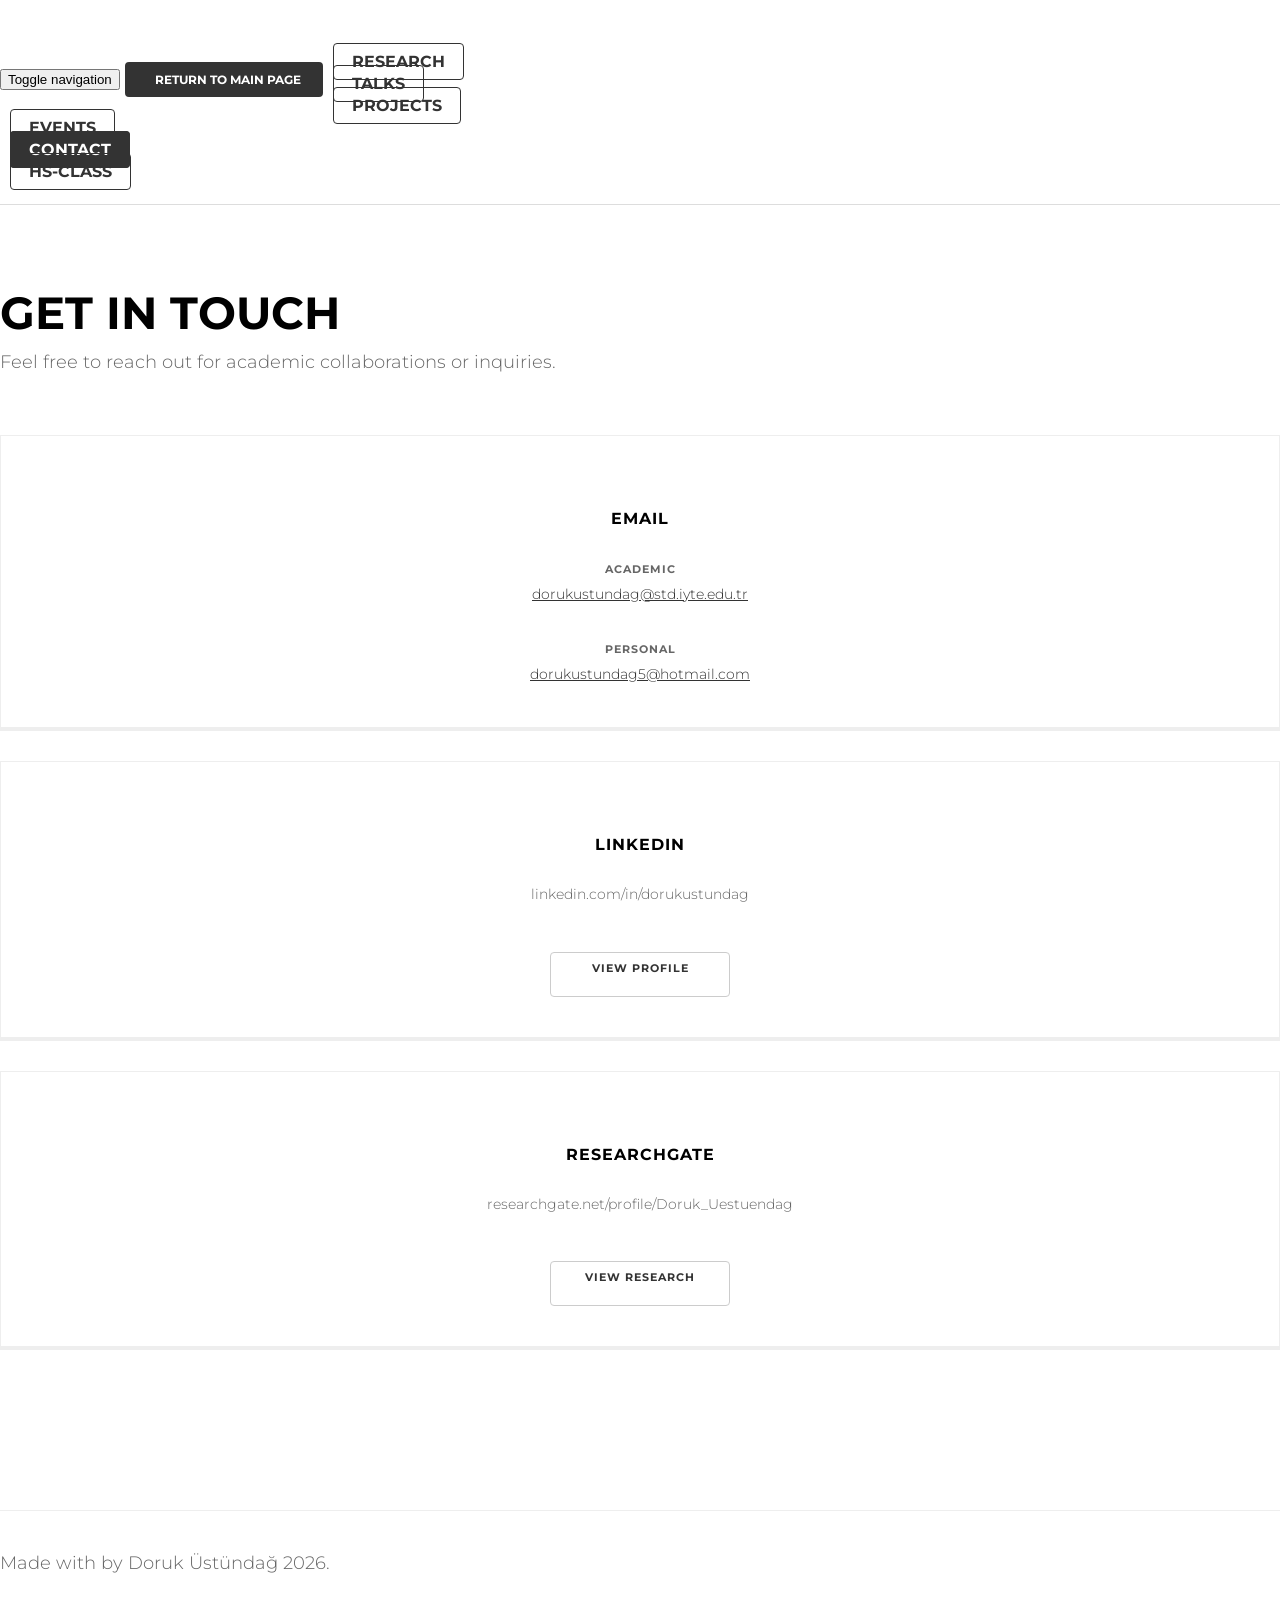
==== commit 16e2ce15: "Experience added" ====
--- a/contact.html
+++ b/contact.html
@@ -101,6 +101,7 @@
                                             <li><a href="projects.html">Projects</a></li>
                                             <li><a href="org_events.html">Events</a></li>
                                             <li class="active"><a href="contact.html" aria-current="page">Contact</a></li>
+                                            <li><a href="hs-class.html">HS-Class</a></li>
                                         </ul>    
                                     </div>
                                 </div>
